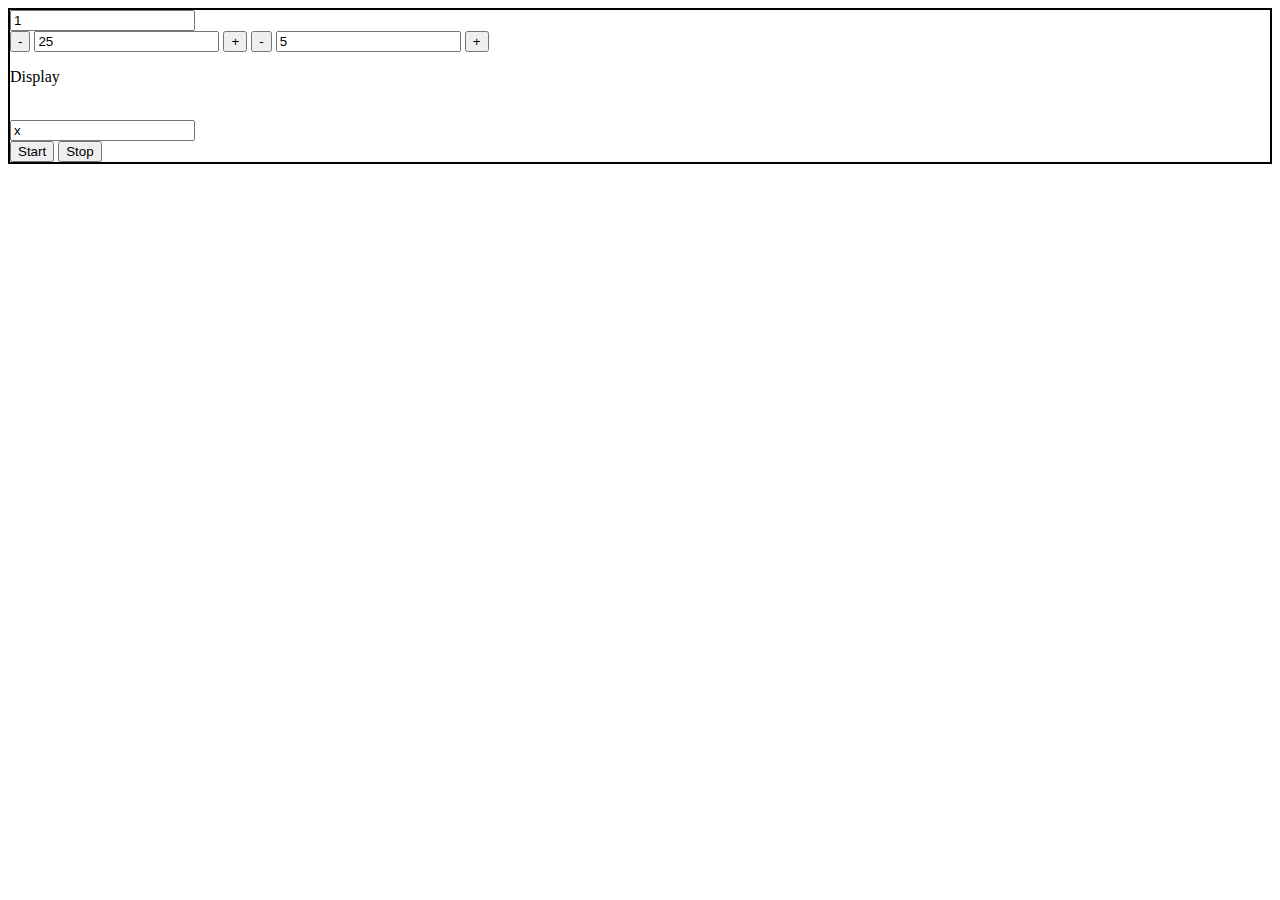
==== index.html @ bd4a99a6 "refine transition from session to break" ====
<!DOCTYPE HTML>
<html>
<head>
<title>Pomodoro</title>


<link rel="stylesheet" href="styles.css">
</head>
<body>
<div class="container" id="timer_body"  >


<input id="session_number" readonly value="1"><br>

<button class="adjust" id="interval_minus" onClick="decrease_session()">-</button>
<input id="interval_time"  value="25">
<button class="adjust" id="interval_plus" onClick="increase_session()">+</button>

<button class="adjust" id="break_minus" onClick="decrease_break()">-</button>
<input id="break_time" readonly value="5">
<button class="adjust" id="break_plus" onClick="increase_break()" >+</button><br>

<p onClick="change_display_type()">Display</p><br>


<input id="current_time" readonly  value="x" ><br>
<button id="start_count" onClick="session_count_down()">Start</button>
<button id="start_count" onClick="stop_count_down()" >Stop</button>



</div>
<script src="logic.js"></script>
<body>
</html>
---- styles.css ----
#timer_body {
  border: 2px solid black;
}
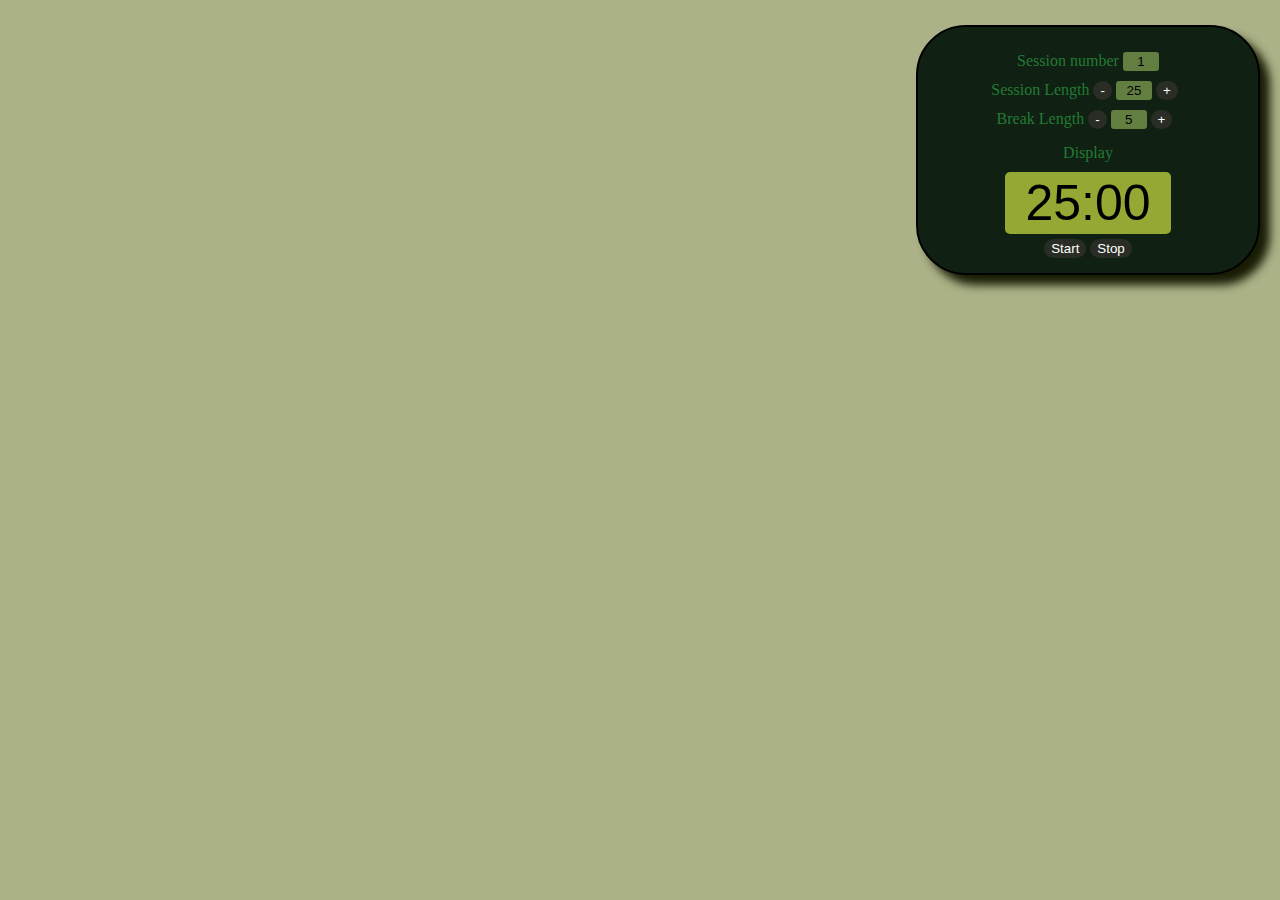
==== commit 16c44100: "style" ====
--- a/index.html
+++ b/index.html
@@ -9,24 +9,31 @@
 <body>
 <div class="container" id="timer_body"  >
 
+<p> Session number
+<input class="display_values" id="session_number" readonly value="1"><br>
+</p>
 
-<input id="session_number" readonly value="1"><br>
+<div>
+<p class="button_labels" >Session Length    <span>  </span>
+<button class="adjust" id="interval_minus" onClick="decrease_session()">-</button>
+<input class="display_values" id="interval_time"  value="25">
+<button class="adjust" id="interval_plus" onClick="increase_session()">+</button><br>
+</p>
 
-<button class="adjust" id="interval_minus" onClick="decrease_session()">-</button>
-<input id="interval_time"  value="25">
-<button class="adjust" id="interval_plus" onClick="increase_session()">+</button>
+<p  class="button_labels">Break Length
+<button class="adjust" id="break_minus" onClick="decrease_break()">-</button>
+<input class="display_values" id="break_time" readonly value="5">
+<button class="adjust" id="break_plus" onClick="increase_break()" >+</button><br>
+</p>
 
-<button class="adjust" id="break_minus" onClick="decrease_break()">-</button>
-<input id="break_time" readonly value="5">
-<button class="adjust" id="break_plus" onClick="increase_break()" >+</button><br>
+<p onClick="change_display_type()">Display</p>
+</div>
 
-<p onClick="change_display_type()">Display</p><br>
-
-
-<input id="current_time" readonly  value="x" ><br>
-<button id="start_count" onClick="session_count_down()">Start</button>
-<button id="start_count" onClick="stop_count_down()" >Stop</button>
-
+<div>
+<input id="current_time" readonly  value="25:00" ><br>
+<button class="adjust" id="start_count" onClick="current_count_down()">Start</button>
+<button class="adjust" id="start_count" onClick="pause_count_down()" >Stop</button>
+</div>
 
 
 </div>
--- a/styles.css
+++ b/styles.css
@@ -1,3 +1,62 @@
+body {
+  background-color: #acb287;
+}
+
+
 #timer_body {
+  position: absolute;
+  right: 20px;
+  top: 20px;
   border: 2px solid black;
+  padding: 10px;
+  text-align: center;
+  width: 25%;
+  color: #237a33;
+  background-color: #102113;
+  border-radius: 50px; 
+  box-shadow: 10px 10px 10px #181c05;
 }
+
+div {
+  margin: 5px 0 5px 0;
+}
+
+
+p {
+  margin: 15px 0 5px 0;
+}
+
+.display_values  {
+  width: 30px;
+  background-color: #627f41;
+  text-align: center;
+  border: 1px solid transparent;
+  border-radius: 3px;
+}
+
+.adjust {
+  margin: 0 5px 0 5px 0;
+  border-radius: 15px;
+  border: 1px solid transparent;
+  background-color: #292d25;
+  color: white;
+}
+
+.button_labels {
+  margin: 10px 7px 10px 0;
+}
+
+#current_time {
+  width: 50%;
+  margin: 5px 0 5px 0;
+  border-radius: 5px;
+  border: 1px solid transparent;
+  text-align: center;
+  font-size: 50px;
+  background-color: #96a834;
+}
+
+
+
+
+
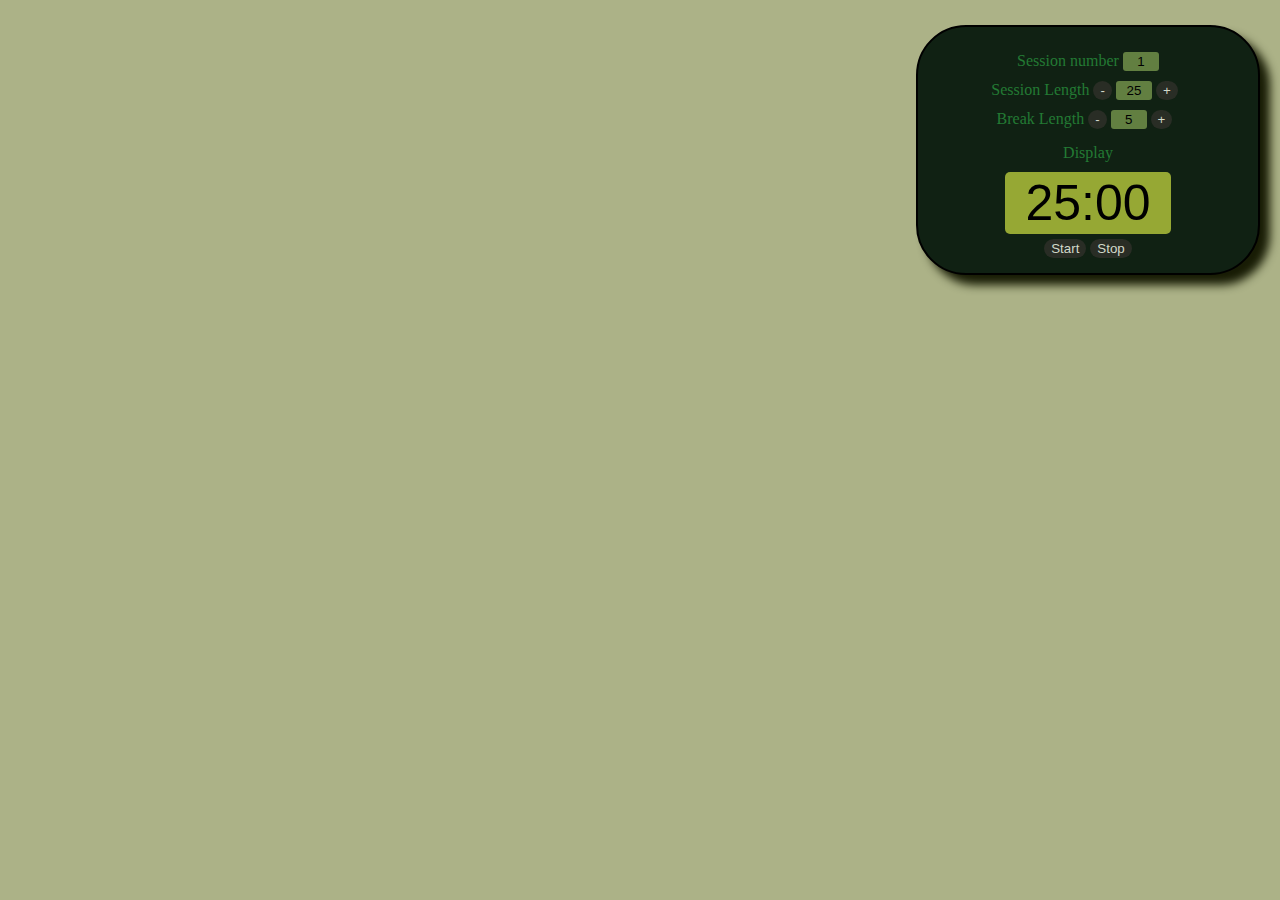
==== commit 421ec789: "working alarm" ====
--- a/index.html
+++ b/index.html
@@ -8,7 +8,7 @@
 </head>
 <body>
 <div class="container" id="timer_body"  >
-
+<audio id="end_beep"></audio>
 <p> Session number
 <input class="display_values" id="session_number" readonly value="1"><br>
 </p>
--- a/styles.css
+++ b/styles.css
@@ -1,7 +1,6 @@
 body {
   background-color: #acb287;
 }
-
 
 #timer_body {
   position: absolute;
@@ -39,7 +38,7 @@
   border-radius: 15px;
   border: 1px solid transparent;
   background-color: #292d25;
-  color: white;
+  color: #d1d8c9  ;
 }
 
 .button_labels {
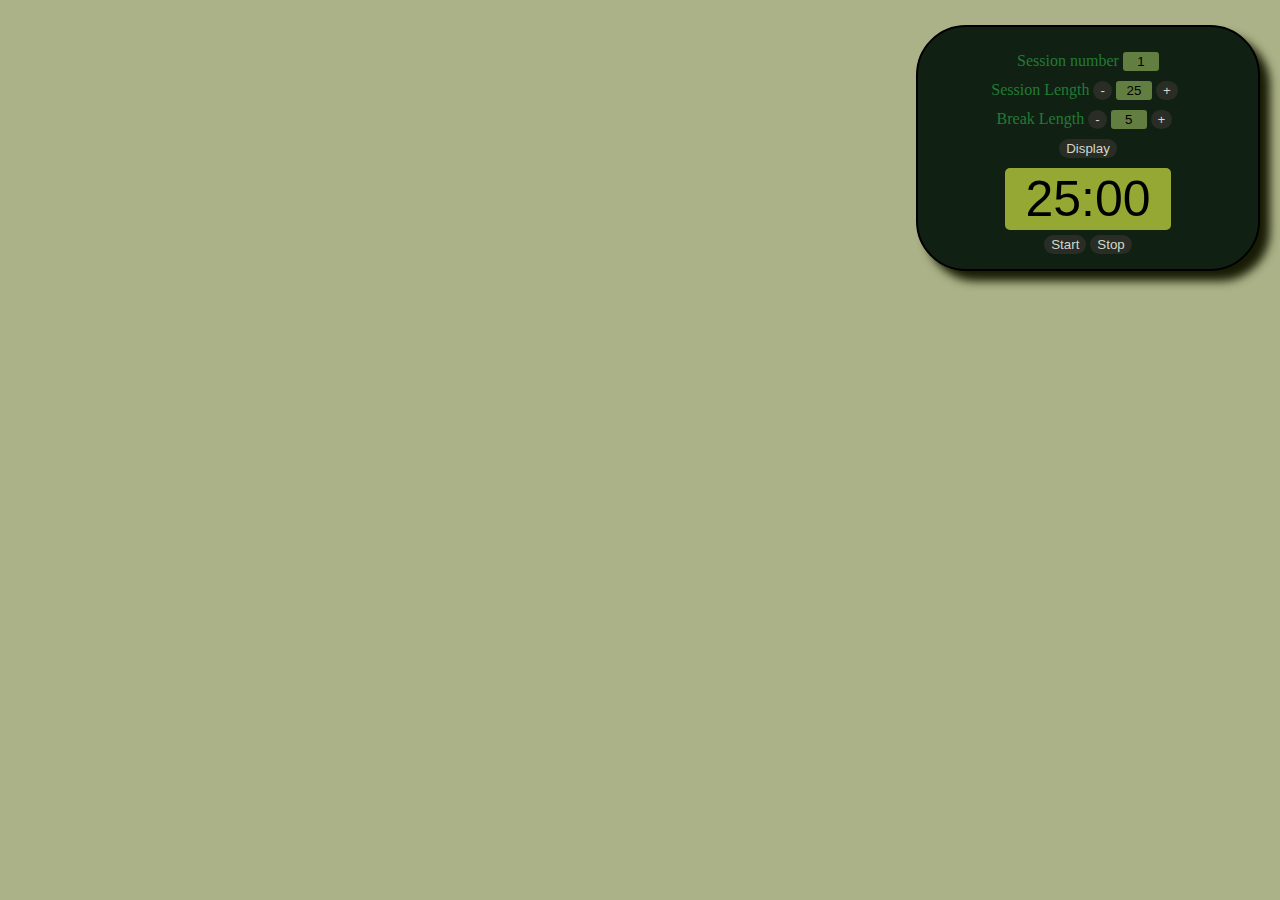
==== commit 73097580: "work on display selection" ====
--- a/index.html
+++ b/index.html
@@ -26,7 +26,8 @@
 <button class="adjust" id="break_plus" onClick="increase_break()" >+</button><br>
 </p>
 
-<p onClick="change_display_type()">Display</p>
+<button class="adjust" id="display" onClick="change_display_type()">Display</button>
+
 </div>
 
 <div>
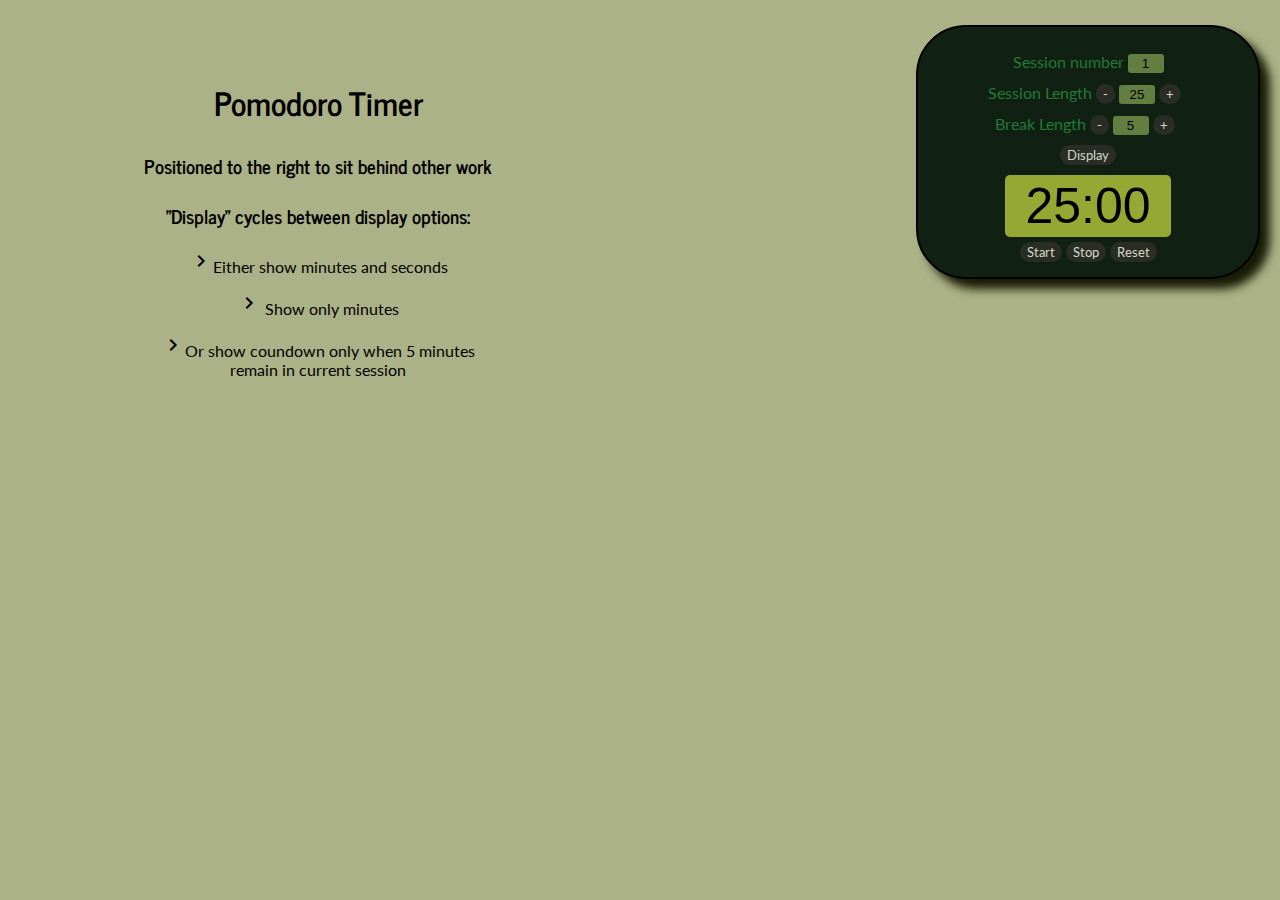
==== commit bf7c14ea: "refine display and intro statement" ====
--- a/index.html
+++ b/index.html
@@ -2,11 +2,28 @@
 <html>
 <head>
 <title>Pomodoro</title>
-
-
+<link href="https://fonts.googleapis.com/icon?family=Material+Icons"
+      rel="stylesheet">
+<link href="https://fonts.googleapis.com/css?family=Lato|News+Cycle" rel="stylesheet">
 <link rel="stylesheet" href="styles.css">
 </head>
 <body>
+
+<div class="container" id="intro_body">
+<h1>Pomodoro Timer</h1>
+<h3>Positioned to the right to sit behind other work</h3>
+<h3>"Display" cycles between display options:</h3>
+<p><i class="material-icons">chevron_right</i>Either show minutes and seconds</p>
+<p><i class="material-icons">chevron_right</i>  Show only minutes</p>
+<p><i class="material-icons">chevron_right</i>Or show coundown only when 5 minutes<br> remain in current session</p>
+
+
+
+</div>
+
+
+
+
 <div class="container" id="timer_body"  >
 <audio id="end_beep"></audio>
 <p> Session number
@@ -16,7 +33,7 @@
 <div>
 <p class="button_labels" >Session Length    <span>  </span>
 <button class="adjust" id="interval_minus" onClick="decrease_session()">-</button>
-<input class="display_values" id="interval_time"  value="25">
+<input class="display_values" id="interval_time" readonly value="25">
 <button class="adjust" id="interval_plus" onClick="increase_session()">+</button><br>
 </p>
 
@@ -34,6 +51,8 @@
 <input id="current_time" readonly  value="25:00" ><br>
 <button class="adjust" id="start_count" onClick="current_count_down()">Start</button>
 <button class="adjust" id="start_count" onClick="pause_count_down()" >Stop</button>
+<button class="adjust" id="start_count" onClick="reset_all()" >Reset</button>
+
 </div>
 
 
--- a/styles.css
+++ b/styles.css
@@ -1,5 +1,14 @@
 body {
   background-color: #acb287;
+}
+
+#intro_body {
+  position: absolute;
+  left: 30px;
+  top: 50px;
+  width: 45%;
+  text-align: center;
+  font-family: 'News Cycle', sans-serif;
 }
 
 #timer_body {
@@ -23,6 +32,7 @@
 
 p {
   margin: 15px 0 5px 0;
+  font-family: 'Lato', sans-serif;
 }
 
 .display_values  {
@@ -39,6 +49,7 @@
   border: 1px solid transparent;
   background-color: #292d25;
   color: #d1d8c9  ;
+  font-family: 'Lato', sans-serif;
 }
 
 .button_labels {
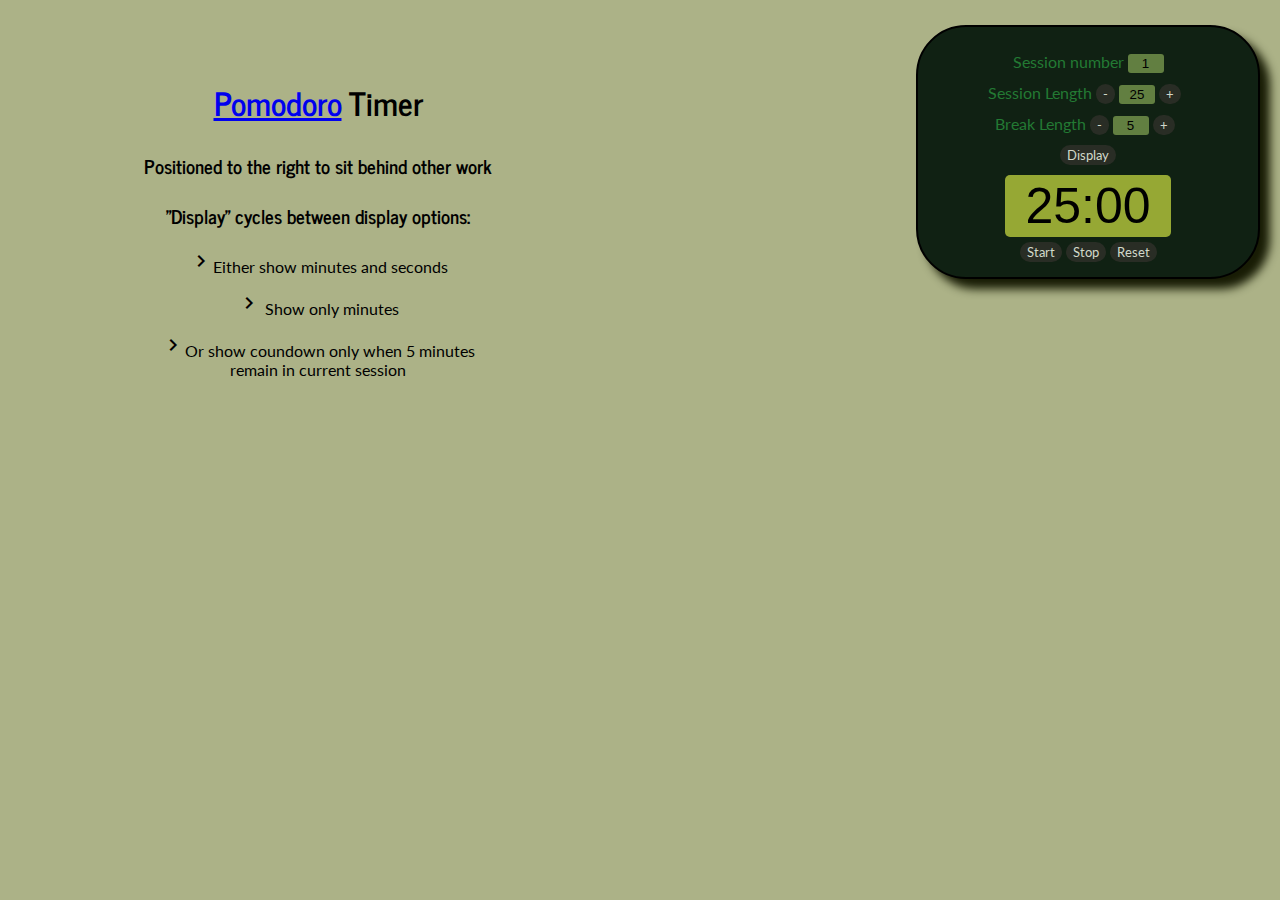
==== commit 0014bfab: "add explanation link" ====
--- a/index.html
+++ b/index.html
@@ -10,7 +10,7 @@
 <body>
 
 <div class="container" id="intro_body">
-<h1>Pomodoro Timer</h1>
+<h1><a href="https://en.wikipedia.org/wiki/Pomodoro_Technique">Pomodoro</a> Timer</h1>
 <h3>Positioned to the right to sit behind other work</h3>
 <h3>"Display" cycles between display options:</h3>
 <p><i class="material-icons">chevron_right</i>Either show minutes and seconds</p>
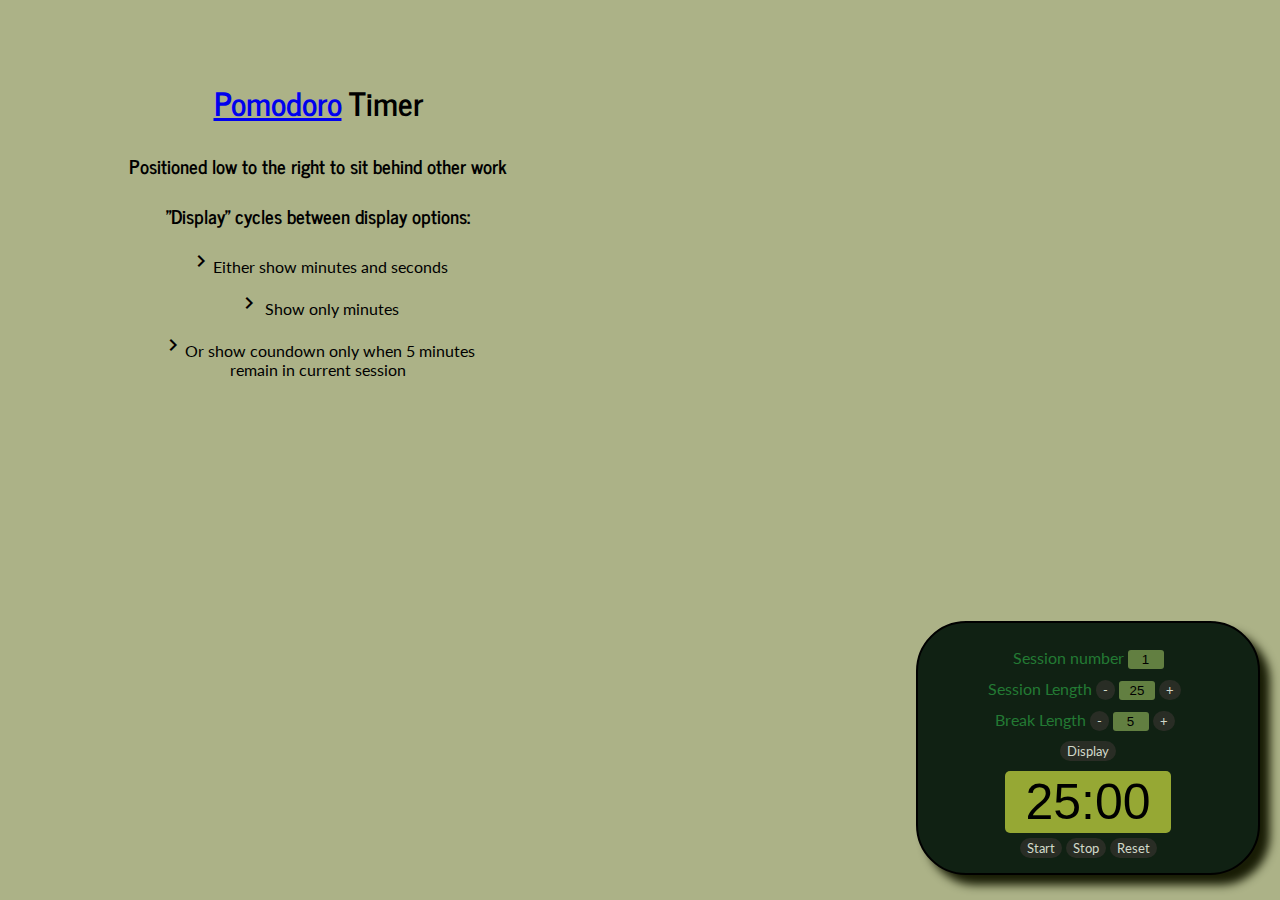
==== commit 01b880b0: "fix positions" ====
--- a/index.html
+++ b/index.html
@@ -11,7 +11,7 @@
 
 <div class="container" id="intro_body">
 <h1><a href="https://en.wikipedia.org/wiki/Pomodoro_Technique">Pomodoro</a> Timer</h1>
-<h3>Positioned to the right to sit behind other work</h3>
+<h3>Positioned low to the right to sit behind other work</h3>
 <h3>"Display" cycles between display options:</h3>
 <p><i class="material-icons">chevron_right</i>Either show minutes and seconds</p>
 <p><i class="material-icons">chevron_right</i>  Show only minutes</p>
--- a/styles.css
+++ b/styles.css
@@ -14,11 +14,12 @@
 #timer_body {
   position: absolute;
   right: 20px;
-  top: 20px;
+  bottom: 20px;
   border: 2px solid black;
   padding: 10px;
   text-align: center;
   width: 25%;
+  min-width: 250px;
   color: #237a33;
   background-color: #102113;
   border-radius: 50px; 
